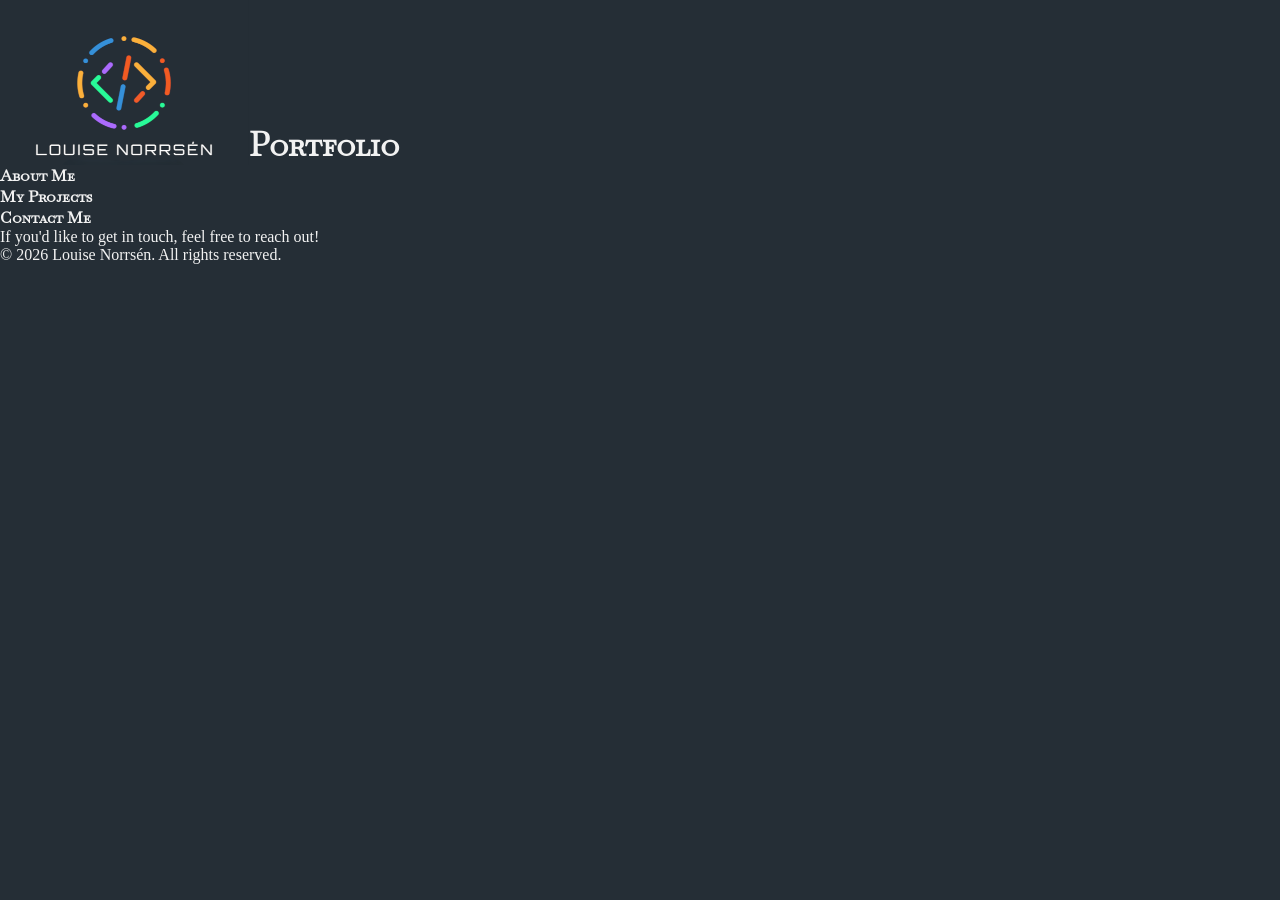
==== index.html @ 42fcee28 "init" ====
<!DOCTYPE html>
<html lang="en">
  <head>
    <meta charset="UTF-8" />
    <meta name="viewport" content="width=device-width, initial-scale=1.0" />
    <link rel="stylesheet" href="reset.css" />
    <link rel="stylesheet" href="style.css" />
    <link rel="icon" type="image/x-icon" href="assets/logo.ico" />
    <title>Louise Norrsén - Portfolio</title>
  </head>
  <body>
    <header>
      <img src="assets/original_logo.png" alt="Louise Norrsén Logo" class="logo" />
      <h1>Portfolio</h1>
    </header>
    <nav>
      <ul>
        <!-- <li><a href="#about">About</a></li>
        <li><a href="#projects">Projects</a></li>
        <li><a href="#contact">Contact</a></li> -->
      </ul>
    </nav>
    <main>
      <section id="about">
        <h2>About Me</h2>
      </section>
      <section id="projects">
        <h2>My Projects</h2>
        <ul>
          <!-- <li><a href="#project1">Project 1</a></li>
          <li><a href="#project2">Project 2</a></li>
          <li><a href="#project3">Project 3</a></li> -->
        </ul>
      </section>
      <section id="contact">
        <h2>Contact Me</h2>
        <p>If you'd like to get in touch, feel free to reach out!</p>
      </section>
    </main>
    <footer>
      <p>&copy; 2026 Louise Norrsén. All rights reserved.</p>
    </footer>
  </body>
</html>
---- style.css ----
/*Import fonts from assets*/
@font-face {
    font-family: 'baskervvillesc';
    src: url('assets/fonts/BaskervvilleSC-Regular.ttf') format('truetype');
}

/* Variables */
:root {
    --font-family: 'baskervvillesc', serif;
    --background-color: #252e36;
    --text-color: #F2F2F2;
}

body {
    background-color: var(--background-color);
    color: var(--text-color);
}

h1, h2, h3 {
    font-family: var(--font-family);
}

h1 {
    font-size: 2rem;
}

header {
    display: flex;
    flex-direction: row;
    align-items:flex-end;
}
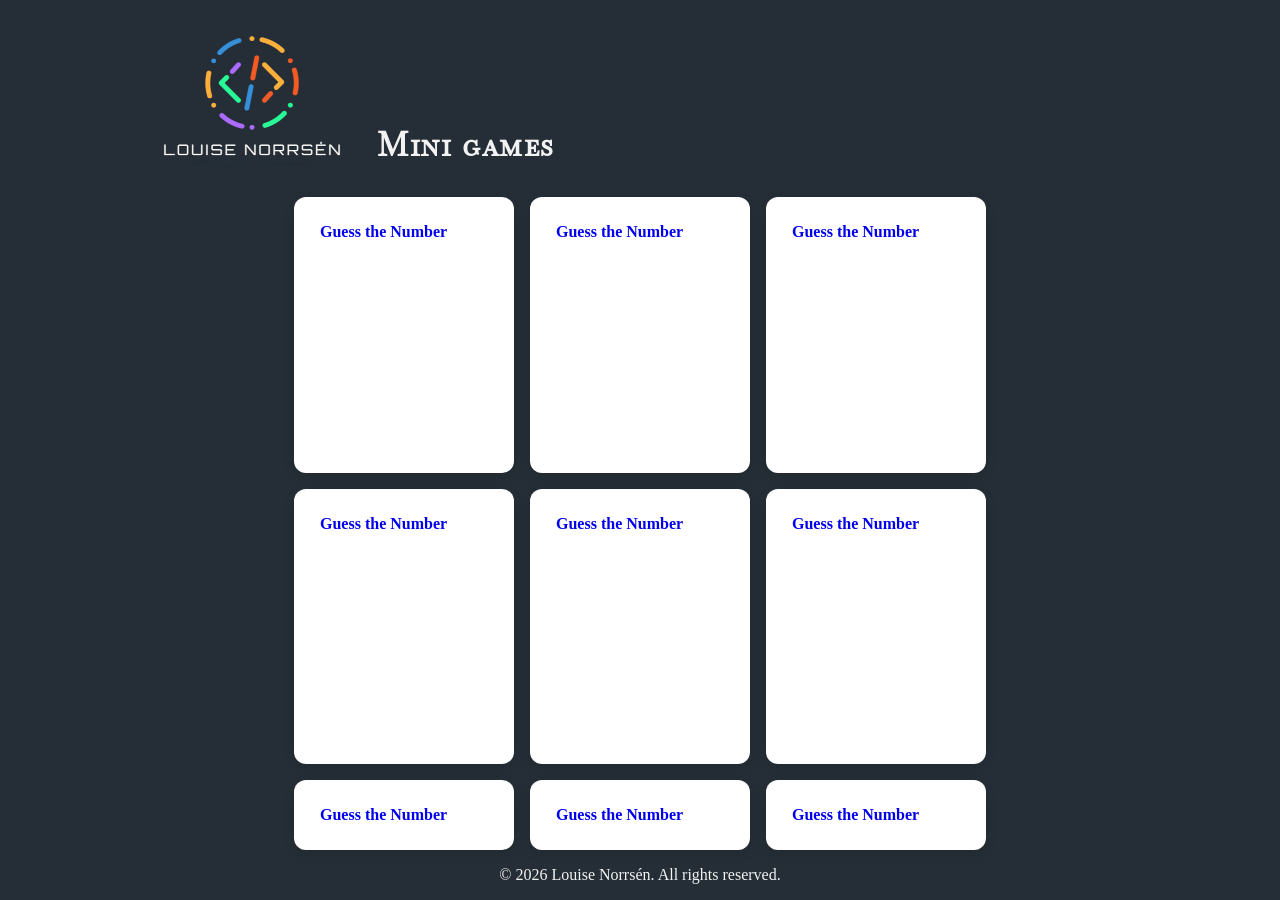
==== commit 9842ad31: "added the number guessing game" ====
--- a/index.html
+++ b/index.html
@@ -3,39 +3,54 @@
   <head>
     <meta charset="UTF-8" />
     <meta name="viewport" content="width=device-width, initial-scale=1.0" />
-    <link rel="stylesheet" href="reset.css" />
-    <link rel="stylesheet" href="style.css" />
+    <link rel="stylesheet" href="css/reset.css" />
+    <link rel="stylesheet" href="css/style.css" />
     <link rel="icon" type="image/x-icon" href="assets/logo.ico" />
-    <title>Louise Norrsén - Portfolio</title>
+    <title>Louise Norrsén - Minigames</title>
   </head>
   <body>
     <header>
       <img src="assets/original_logo.png" alt="Louise Norrsén Logo" class="logo" />
-      <h1>Portfolio</h1>
+      <h1>Mini games</h1>
     </header>
     <nav>
-      <ul>
-        <!-- <li><a href="#about">About</a></li>
-        <li><a href="#projects">Projects</a></li>
-        <li><a href="#contact">Contact</a></li> -->
-      </ul>
     </nav>
-    <main>
-      <section id="about">
-        <h2>About Me</h2>
-      </section>
-      <section id="projects">
-        <h2>My Projects</h2>
-        <ul>
-          <!-- <li><a href="#project1">Project 1</a></li>
-          <li><a href="#project2">Project 2</a></li>
-          <li><a href="#project3">Project 3</a></li> -->
-        </ul>
-      </section>
-      <section id="contact">
-        <h2>Contact Me</h2>
-        <p>If you'd like to get in touch, feel free to reach out!</p>
-      </section>
+    <main class="game-list">
+      <a class="game-card" href="games/guess-the-number/">
+        <h2>Guess the Number</h2>
+      </a>
+
+      <a class="game-card" href="games/guess-the-number/">
+        <h2>Guess the Number</h2>
+      </a>
+
+      <a class="game-card" href="games/guess-the-number/">
+        <h2>Guess the Number</h2>
+      </a>
+
+      <a class="game-card" href="games/guess-the-number/">
+        <h2>Guess the Number</h2>
+      </a>
+
+      <a class="game-card" href="games/guess-the-number/">
+        <h2>Guess the Number</h2>
+      </a>
+
+      <a class="game-card" href="games/guess-the-number/">
+        <h2>Guess the Number</h2>
+      </a>
+
+      <a class="game-card" href="games/guess-the-number/">
+        <h2>Guess the Number</h2>
+      </a>
+      
+      <a class="game-card" href="games/guess-the-number/">
+        <h2>Guess the Number</h2>
+      </a>
+      
+      <a class="game-card" href="games/guess-the-number/">
+        <h2>Guess the Number</h2>
+      </a>
     </main>
     <footer>
       <p>&copy; 2026 Louise Norrsén. All rights reserved.</p>
--- a/css/style.css
+++ b/css/style.css
@@ -0,0 +1,120 @@
+/*Import fonts from assets*/
+@font-face {
+    font-family: 'baskervvillesc';
+    src: url('../assets/fonts/BaskervvilleSC-Regular.ttf') format('truetype');
+}
+
+/* Variables */
+:root {
+    --font-family: 'baskervvillesc', serif;
+    --background-color: #252e36;
+    --primary-color: #252e36;
+    --text-color: #f2f2f2;
+    --button-color: #fbb03b;
+    --submit-button-color: #ab6bfd;
+    --green-color: #28fa99;
+    --red-color: #f25b22;
+}
+
+body {
+    background-color: var(--background-color);
+    color: var(--text-color);
+    width:80%;
+    min-height: 100vh;
+    min-height: 100dvh;
+    margin: 0 auto;
+    display: flex;
+    flex-direction: column;
+    box-sizing: border-box;
+}
+
+h1 {
+    font-family: var(--font-family);
+    font-size: 2rem;
+    letter-spacing: 0.1rem;
+    width: stretch;
+    text-align: center;
+}
+
+header {
+    width: 100%;
+    flex: 0 0 auto;  
+    display:flex;
+    flex-direction: row;
+    align-items: flex-end;
+    margin-bottom: 2rem;
+}
+
+/* BUTTONS*/
+.button {
+    color: var(--primary-color);
+    padding: 0.5rem 1rem;
+    margin: 0.5rem;
+    border-radius: 0.5rem;
+    font: inherit;
+    font-weight: 600;
+    border: none;
+    cursor: pointer;
+}
+
+.back-button {
+    text-decoration: none;
+    display: inline-flex;
+    position: relative;
+    top: 0;
+    align-items: center;
+    justify-content: center;
+    text-align: center;
+    line-height: 1;
+    background-color: var(--button-color);
+    touch-action: manipulation;
+}
+
+/* MAIN */
+main {
+    flex: 1;
+}
+
+.game-container {
+    display: flex;
+    flex-direction: column;
+    align-items: center;
+    justify-content: center;
+    flex: 1;
+}
+
+.game-list {
+    display: grid;
+    grid-template-columns: repeat(auto-fit, minmax(220px, 1fr));
+    grid-template-rows: repeat(auto-fit, minmax(220px, 1fr));
+    gap: 1rem;
+    
+    max-width: 900px;
+    margin: 0 auto;
+}
+
+.game-card {
+    display:block;
+    padding: 1.5rem;
+    text-decoration: none;
+    background: white;
+    border: 2px solid transparent;
+    border-radius: 12px;
+    box-shadow: 0 4px 12px rgba(0, 0, 0, 0.1);
+
+    transition: transform 150ms ease, border-color 150ms ease;
+}
+
+    .game-card:hover,
+    .game-card:focus-visible {
+        transform: translateY(-2px);
+        border-color: #0070f3;
+    }
+
+footer {   
+    text-align: center;
+    flex: 0 0 auto;  
+    padding: 1rem;
+    margin: 0 auto;
+    width: 80%;
+}
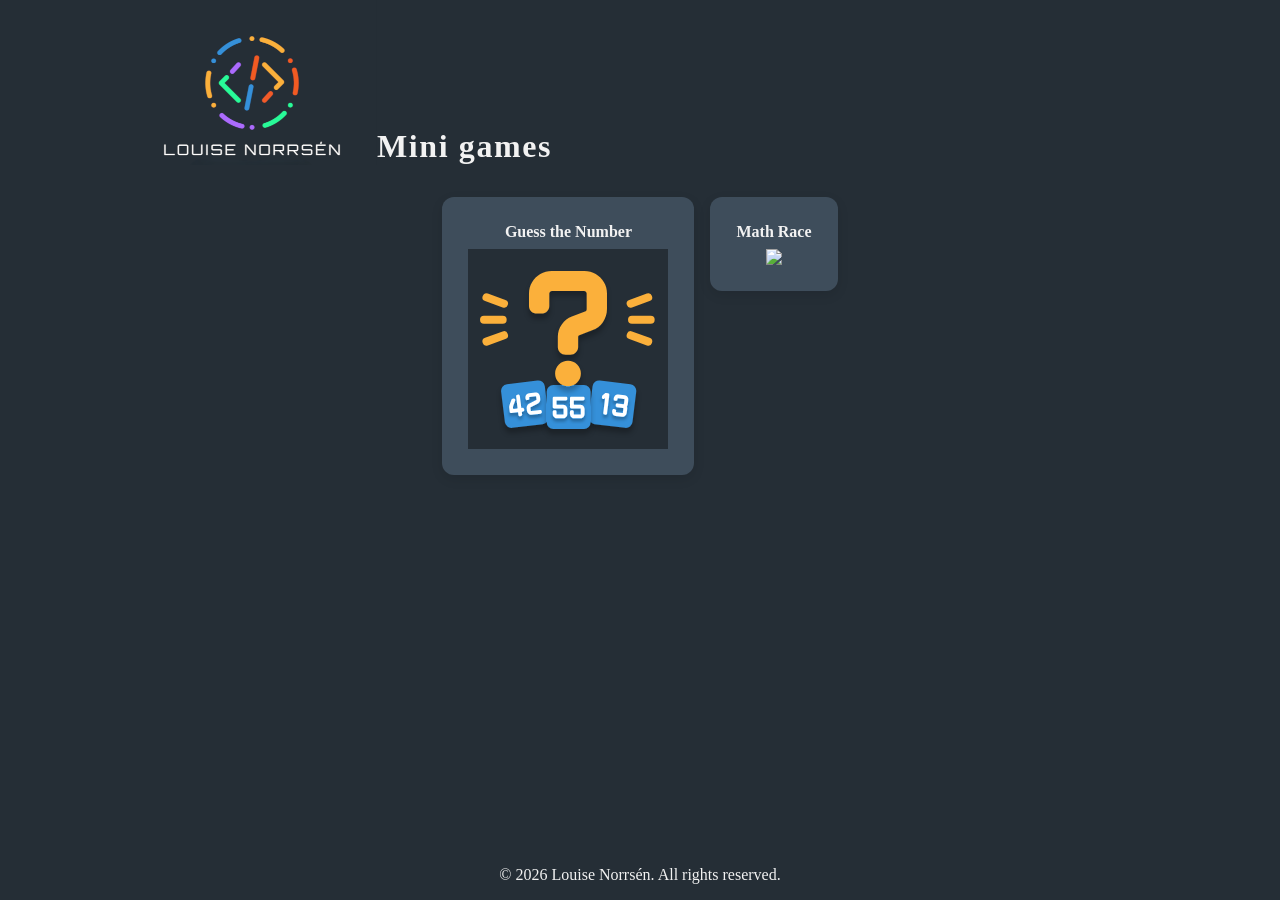
==== commit 4a309f30: "adds webmanifest and logos" ====
--- a/index.html
+++ b/index.html
@@ -3,6 +3,9 @@
   <head>
     <meta charset="UTF-8" />
     <meta name="viewport" content="width=device-width, initial-scale=1.0" />
+    <meta name="theme-color" content="#252e36" />
+    <link rel="manifest" href="manifest.webmanifest" />
+    <link rel="apple-touch-icon" href="assets/logo-180.png" />
     <link rel="stylesheet" href="css/reset.css" />
     <link rel="stylesheet" href="css/style.css" />
     <link rel="icon" type="image/x-icon" href="assets/logo.ico" />
@@ -18,38 +21,12 @@
     <main class="game-list">
       <a class="game-card" href="games/guess-the-number/">
         <h2>Guess the Number</h2>
+        <img src="assets/images/guess-the-number_image.svg" height="200px" width="200px" alt="Guess the Number" class="game-image" />
       </a>
 
-      <a class="game-card" href="games/guess-the-number/">
-        <h2>Guess the Number</h2>
-      </a>
-
-      <a class="game-card" href="games/guess-the-number/">
-        <h2>Guess the Number</h2>
-      </a>
-
-      <a class="game-card" href="games/guess-the-number/">
-        <h2>Guess the Number</h2>
-      </a>
-
-      <a class="game-card" href="games/guess-the-number/">
-        <h2>Guess the Number</h2>
-      </a>
-
-      <a class="game-card" href="games/guess-the-number/">
-        <h2>Guess the Number</h2>
-      </a>
-
-      <a class="game-card" href="games/guess-the-number/">
-        <h2>Guess the Number</h2>
-      </a>
-      
-      <a class="game-card" href="games/guess-the-number/">
-        <h2>Guess the Number</h2>
-      </a>
-      
-      <a class="game-card" href="games/guess-the-number/">
-        <h2>Guess the Number</h2>
+      <a class="game-card" href="games/math-race/">
+        <h2>Math Race</h2>
+        <img src="assets/images/math-race_image.svg" height="200px" width="200px" alt="Math Race" class="game-image" />
       </a>
     </main>
     <footer>
--- a/css/style.css
+++ b/css/style.css
@@ -1,120 +1,147 @@
 /*Import fonts from assets*/
 @font-face {
-    font-family: 'baskervvillesc';
-    src: url('../assets/fonts/BaskervvilleSC-Regular.ttf') format('truetype');
+  font-family: 'baskervvillesc';
+  src: url('../assets/fonts/BaskervvilleSC-Regular.ttf') format('truetype');
 }
 
 /* Variables */
 :root {
-    --font-family: 'baskervvillesc', serif;
-    --background-color: #252e36;
-    --primary-color: #252e36;
-    --text-color: #f2f2f2;
-    --button-color: #fbb03b;
-    --submit-button-color: #ab6bfd;
-    --green-color: #28fa99;
-    --red-color: #f25b22;
+  --font-family: 'Times New Roman', sans-serif;
+  --background-color: #252e36;
+  --primary-color: #252e36;
+  --dark-text-color: #252e36;
+  --light-text-color: #f2f2f2;
+  --button-color: #fbb03b;
+  --submit-button-color: #ab6bfd;
+  --green-color: #28fa99;
+  --red-color: #f25b22;
 }
 
 body {
-    background-color: var(--background-color);
-    color: var(--text-color);
-    width:80%;
-    min-height: 100vh;
-    min-height: 100dvh;
-    margin: 0 auto;
-    display: flex;
-    flex-direction: column;
-    box-sizing: border-box;
+  background-color: var(--background-color);
+  color: var(--light-text-color);
+  width: 80%;
+  min-height: 100vh;
+  min-height: 100dvh;
+  margin: 0 auto;
+  display: flex;
+  flex-direction: column;
+  box-sizing: border-box;
 }
 
 h1 {
-    font-family: var(--font-family);
-    font-size: 2rem;
-    letter-spacing: 0.1rem;
-    width: stretch;
-    text-align: center;
+  font-family: var(--font-family);
+  font-size: 2rem;
+  letter-spacing: 0.1rem;
+  width: stretch;
+  text-align: center;
 }
 
 header {
-    width: 100%;
-    flex: 0 0 auto;  
-    display:flex;
-    flex-direction: row;
-    align-items: flex-end;
-    margin-bottom: 2rem;
+  width: 100%;
+  flex: 0 0 auto;
+  display: flex;
+  flex-direction: row;
+  align-items: flex-end;
+  margin-bottom: 2rem;
 }
 
 /* BUTTONS*/
 .button {
-    color: var(--primary-color);
-    padding: 0.5rem 1rem;
-    margin: 0.5rem;
-    border-radius: 0.5rem;
-    font: inherit;
-    font-weight: 600;
-    border: none;
-    cursor: pointer;
+  color: var(--dark-text-color);
+  padding: 0.5rem 1rem;
+  margin: 0.5rem;
+  border-radius: 0.5rem;
+  font: inherit;
+  font-weight: 600;
+  border: none;
+  cursor: pointer;
 }
 
 .back-button {
-    text-decoration: none;
-    display: inline-flex;
-    position: relative;
-    top: 0;
-    align-items: center;
-    justify-content: center;
-    text-align: center;
-    line-height: 1;
-    background-color: var(--button-color);
-    touch-action: manipulation;
+  text-decoration: none;
+  display: inline-flex;
+  position: relative;
+  top: 0;
+  align-items: center;
+  justify-content: center;
+  text-align: center;
+  line-height: 1;
+  background-color: var(--button-color);
+  touch-action: manipulation;
 }
 
 /* MAIN */
 main {
-    flex: 1;
+  flex: 1;
 }
 
 .game-container {
-    display: flex;
-    flex-direction: column;
-    align-items: center;
-    justify-content: center;
-    flex: 1;
+  display: flex;
+  flex-direction: column;
+  align-items: center;
+  justify-content: center;
+  flex: 1;
 }
 
 .game-list {
-    display: grid;
-    grid-template-columns: repeat(auto-fit, minmax(220px, 1fr));
-    grid-template-rows: repeat(auto-fit, minmax(220px, 1fr));
-    gap: 1rem;
-    
-    max-width: 900px;
-    margin: 0 auto;
+  display: flex;
+  flex-wrap: wrap;
+  justify-content: center;
+  gap: 1rem;
+
+  max-width: 900px;
+  margin: 0 auto;
+}
+
+.game-list a:link,
+.game-list a:visited {
+  color: var(--light-text-color);
+  text-decoration: none;
 }
 
 .game-card {
-    display:block;
-    padding: 1.5rem;
-    text-decoration: none;
-    background: white;
-    border: 2px solid transparent;
-    border-radius: 12px;
-    box-shadow: 0 4px 12px rgba(0, 0, 0, 0.1);
+  display: block;
+  padding: 1.5rem;
+  text-decoration: none;
+  background: hsl(209, 19%, 30%);
+  border: 2px solid transparent;
+  border-radius: 12px;
+  box-shadow: 0 4px 12px rgba(0, 0, 0, 0.1);
+  height: max-content;
+  text-align: center;
 
-    transition: transform 150ms ease, border-color 150ms ease;
+  transition:
+    transform 150ms ease,
+    border-color 150ms ease;
 }
 
-    .game-card:hover,
-    .game-card:focus-visible {
-        transform: translateY(-2px);
-        border-color: #0070f3;
-    }
+.game-card:hover,
+.game-card:focus-visible {
+  transform: translateY(-2px);
+  border-color: rgb(62, 77, 91);
+  box-shadow: 2px 4px 12px rgba(62, 77, 91, 1);
+}
 
-footer {   
-    text-align: center;
-    flex: 0 0 auto;  
-    padding: 1rem;
-    margin: 0 auto;
-    width: 80%;
-}+.game-image {
+  margin-top: 0.5rem;
+}
+
+footer {
+  text-align: center;
+  flex: 0 0 auto;
+  padding: 1rem;
+  margin: 0 auto;
+  width: 80%;
+}
+
+@media (max-width: 425px) {
+  body {
+    width: 90%;
+  }
+
+  header {
+    flex-direction: column;
+    align-items: center;
+  }
+}
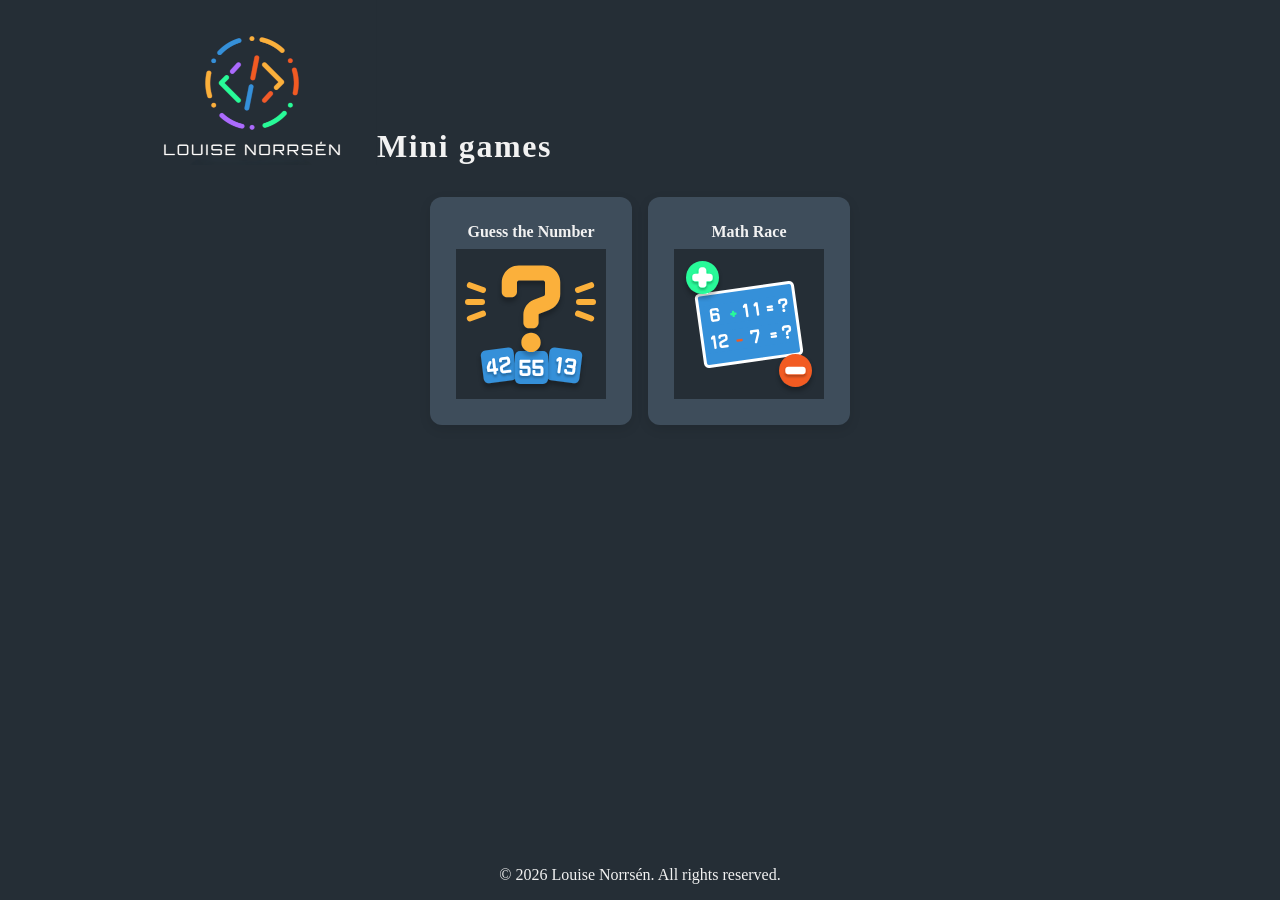
==== commit 0aa6253b: "fix" ====
--- a/index.html
+++ b/index.html
@@ -21,12 +21,12 @@
     <main class="game-list">
       <a class="game-card" href="games/guess-the-number/">
         <h2>Guess the Number</h2>
-        <img src="assets/images/guess-the-number_image.svg" height="200px" width="200px" alt="Guess the Number" class="game-image" />
+        <img src="assets/images/guess-the-number_image.svg" height="150px" width="150px" alt="Guess the Number" class="game-image" />
       </a>
 
       <a class="game-card" href="games/math-race/">
         <h2>Math Race</h2>
-        <img src="assets/images/math-race_image.svg" height="200px" width="200px" alt="Math Race" class="game-image" />
+        <img src="assets/images/math-race_image.svg" height="150px" width="150px" alt="Math Race" class="game-image" />
       </a>
     </main>
     <footer>
--- a/css/style.css
+++ b/css/style.css
@@ -13,6 +13,7 @@
   --light-text-color: #f2f2f2;
   --button-color: #fbb03b;
   --submit-button-color: #ab6bfd;
+  --start-button-color: #3590d9;
   --green-color: #28fa99;
   --red-color: #f25b22;
 }
@@ -71,11 +72,31 @@
   touch-action: manipulation;
 }
 
+.highscore-button {
+  background-color: var(--green-color);
+}
+
+.submit-button {
+    background-color: var(--submit-button-color);
+}
+
+.start-button {
+  background-color: var(--start-button-color);
+}
+
+input {
+    padding: 0.5rem;
+    font-size: 1rem;
+    width: 100px;
+    margin-bottom: 1rem;
+}
+
 /* MAIN */
 main {
   flex: 1;
 }
 
+.pregame-container,
 .game-container {
   display: flex;
   flex-direction: column;
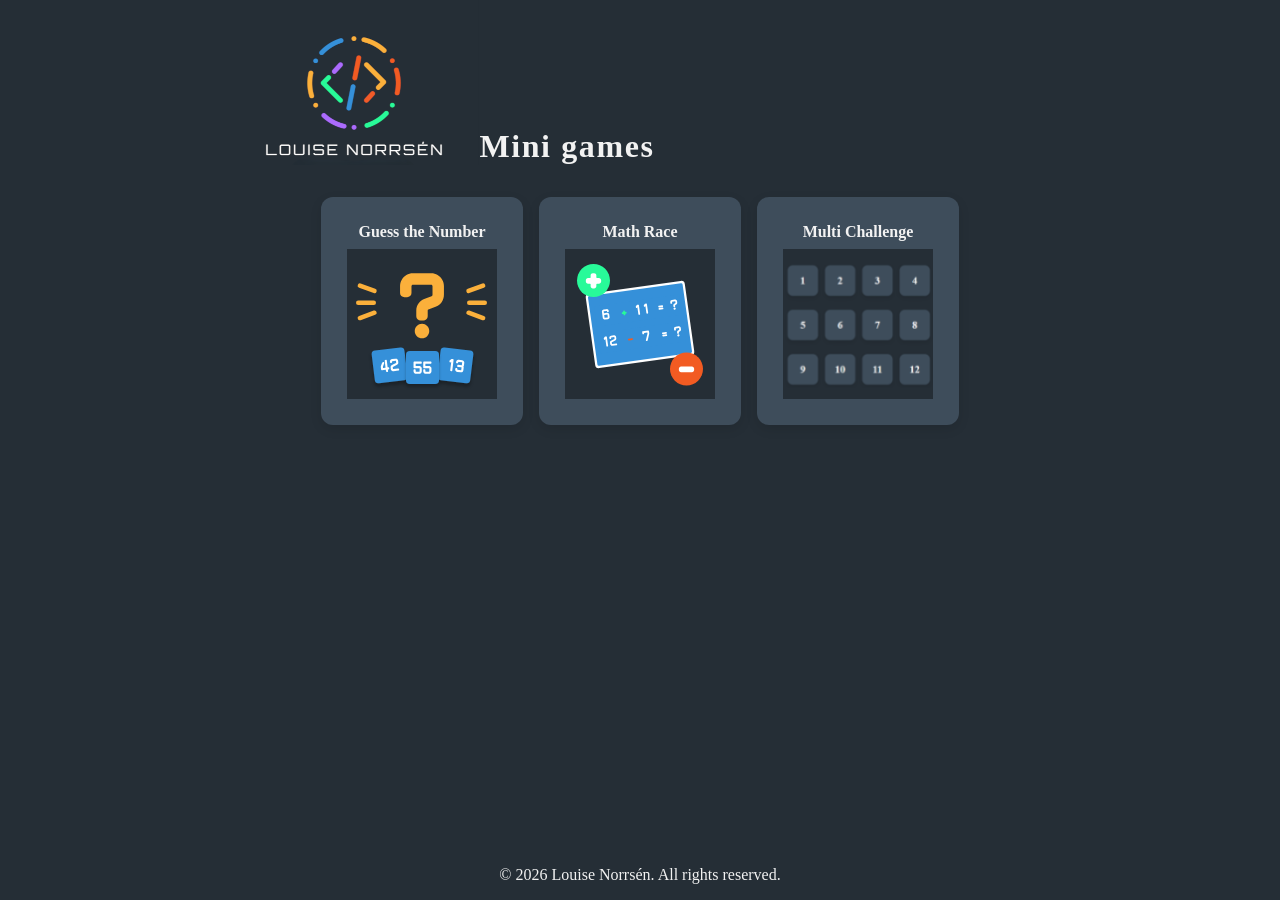
==== commit c1df7f6d: "adds the game multi-challenge" ====
--- a/index.html
+++ b/index.html
@@ -28,6 +28,16 @@
         <h2>Math Race</h2>
         <img src="assets/images/math-race_image.svg" height="150px" width="150px" alt="Math Race" class="game-image" />
       </a>
+
+      <!-- <a class="game-card" href="games/math-attack/">
+        <h2>Math Attack</h2>
+        <img src="assets/images/math-attack_image.svg" height="150px" width="150px" alt="Math Attack" class="game-image" />
+      </a> -->
+
+      <a class="game-card" href="games/multi-challenge/">
+        <h2>Multi Challenge</h2>
+        <img src="assets/images/multi-challenge_image.svg" height="150px" width="150px" alt="Multi Challenge" class="game-image" />
+      </a>
     </main>
     <footer>
       <p>&copy; 2026 Louise Norrsén. All rights reserved.</p>
--- a/css/style.css
+++ b/css/style.css
@@ -17,12 +17,12 @@
   --green-color: #28fa99;
   --red-color: #f25b22;
 }
-
+html,
 body {
   background-color: var(--background-color);
   color: var(--light-text-color);
   width: 80%;
-  min-height: 100vh;
+  min-height: 100%;
   min-height: 100dvh;
   margin: 0 auto;
   display: flex;
@@ -96,6 +96,10 @@
   flex: 1;
 }
 
+.button-container {
+   margin-bottom: 2rem;
+}
+
 .pregame-container,
 .game-container {
   display: flex;
@@ -158,11 +162,16 @@
 
 @media (max-width: 425px) {
   body {
-    width: 90%;
+    width: 95%;
   }
 
   header {
     flex-direction: column;
     align-items: center;
   }
+
+  .button-container {
+    display: flex;
+    align-items: center;
+  }
 }
